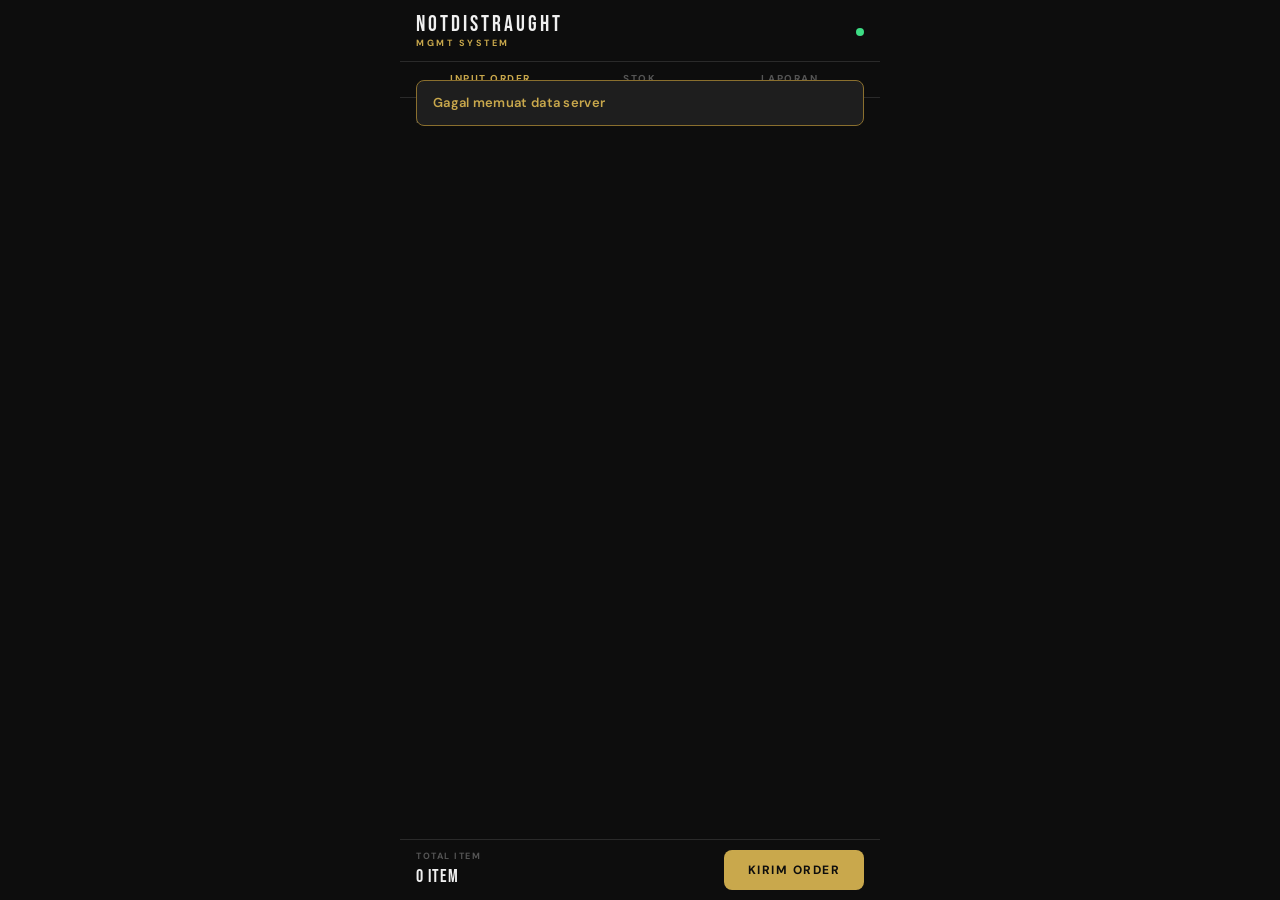
==== index.html @ 6b0cb39f "fix total logic restock dan id html" ====
<!doctype html>
<html lang="id">
  <head>
    <meta charset="UTF-8" />
    <meta name="viewport" content="width=device-width, initial-scale=1.0, maximum-scale=1.0, user-scalable=no" />
    <title>notdistraught</title>
    <script src="https://telegram.org/js/telegram-web-app.js"></script>
    <link href="https://fonts.googleapis.com/css2?family=Bebas+Neue&family=DM+Sans:wght@400;500;700&display=swap" rel="stylesheet" />
    <link rel="stylesheet" href="style.css" />
  </head>
  <body>
    <div class="app" id="app">
      <!-- HEADER -->
      <header class="header">
        <div class="header-inner">
          <div class="brand">
            <span class="brand-name">NOTDISTRAUGHT</span>
            <span class="brand-tag">MGMT SYSTEM</span>
          </div>
          <div class="header-right">
            <div class="live-dot" id="live-dot"></div>
          </div>
        </div>
        <nav class="tabs">
          <button class="tab active" data-tab="order" onclick="switchTab('order')">INPUT ORDER</button>
          <button class="tab" data-tab="stok" onclick="switchTab('stok')">STOK</button>
          <button class="tab" data-tab="laporan" onclick="switchTab('laporan')">LAPORAN</button>
        </nav>
      </header>

      <!-- TOAST -->
      <div class="toast" id="toast"></div>

      <!-- CONTENT -->
      <main class="content">
        <!-- ====== TAB: ORDER ====== -->
        <section id="tab-order" class="tab-content active">
          <div class="section-title">PILIH PRODUK</div>
          <div id="product-list"></div>
        </section>

        <!-- ====== TAB: STOK ====== -->
        <section id="tab-stok" class="tab-content">
          <div class="section-title">STATUS STOK</div>
          <div id="stok-list"></div>

          <!-- RESTOCK MODAL -->
          <div class="modal-overlay" id="restock-modal">
            <div class="modal">
              <div class="modal-title">RESTOCK PRODUK</div>
              <div class="modal-produk" id="restock-produk-name">—</div>
              <div class="modal-varian" id="restock-varian-name">—</div>
              <div class="modal-field">
                <label class="field-label">JUMLAH RESTOCK</label>
                <div class="qty-ctrl-big">
                  <button class="qty-btn-big" onclick="changeRestockQty(-1)">−</button>
                  <span class="qty-big" id="restock-qty">1</span>
                  <button class="qty-btn-big" onclick="changeRestockQty(1)">+</button>
                </div>
              </div>
              <div class="modal-actions">
                <button class="btn-cancel" onclick="closeRestock()">BATAL</button>
                <button class="btn-confirm" onclick="submitRestock()">KONFIRMASI</button>
              </div>
            </div>
          </div>
        </section>

        <!-- ====== TAB: LAPORAN ====== -->
        <section id="tab-laporan" class="tab-content">
          <div class="period-row">
            <button class="period-btn active" onclick="setPeriod('hari', this)">HARI INI</button>
            <button class="period-btn" onclick="setPeriod('minggu', this)">MINGGU</button>
            <button class="period-btn" onclick="setPeriod('bulan', this)">BULAN INI</button>
          </div>
          <div class="stat-grid">
            <div class="stat-box">
              <div class="stat-lbl">PENJUALAN</div>
              <div class="stat-val gold" id="stat-penjualan">Rp0</div>
            </div>
            <div class="stat-box">
              <div class="stat-lbl">KEUNTUNGAN</div>
              <div class="stat-val gold" id="stat-untung">Rp0</div>
            </div>
            <div class="stat-box">
              <div class="stat-lbl">TOTAL ORDER</div>
              <div class="stat-val" id="stat-order">0</div>
            </div>
            <div class="stat-box">
              <div class="stat-lbl">POTONGAN</div>
              <div class="stat-val red" id="stat-potongan">Rp0</div>
            </div>
          </div>
          <div class="section-title" style="margin-top: 20px">RIWAYAT ORDER</div>
          <div id="order-history">
            <div class="empty-state">Belum ada order hari ini</div>
          </div>
        </section>
      </main>

      <!-- BOTTOM BAR (order only) -->
      <div class="bottom-bar" id="bottom-bar">
        <div class="bottom-summary">
          <span class="summary-label">TOTAL ITEM</span>
          <span class="summary-val" id="total-item-count">0 item</span>
        </div>
        <button class="btn-kirim" id="btn-kirim" onclick="kirimLaporan()">KIRIM ORDER</button>
      </div>
    </div>

    <!-- MODAL EDIT STOK -->
    <div class="modal-overlay" id="edit-stok-modal">
      <div class="modal-box">
        <div class="modal-title" id="edit-produk-name"></div>
        <div class="modal-sub" id="edit-varian-name"></div>
        <div class="modal-qty-row">
          <label style="font-size: 13px; color: #888; margin-bottom: 6px; display: block">Jumlah Stok Baru</label>
          <input type="number" id="edit-qty-input" min="0" style="width: 100%; padding: 12px; border-radius: 10px; border: 1.5px solid #ddd; font-size: 18px; font-weight: 700; text-align: center; outline: none" />
        </div>
        <div class="modal-actions">
          <button class="modal-btn cancel" onclick="closeEditStok()">BATAL</button>
          <button class="modal-btn confirm" onclick="submitEditStok()">SIMPAN</button>
        </div>
      </div>
    </div>
    <script src="script.js"></script>
  </body>
</html>
---- style.css ----
/* ===================== RESET & BASE ===================== */
*,
*::before,
*::after {
  margin: 0;
  padding: 0;
  box-sizing: border-box;
  -webkit-tap-highlight-color: transparent;
}

:root {
  --bg: #0d0d0d;
  --bg2: #161616;
  --bg3: #1e1e1e;
  --border: #2a2a2a;
  --border2: #333;
  --gold: #c9a84c;
  --gold-dim: #8a6f2e;
  --white: #f0f0f0;
  --muted: #555;
  --muted2: #888;
  --green: #3ddc84;
  --green-bg: #0d2a1a;
  --amber: #f59e0b;
  --amber-bg: #2a1d00;
  --red: #f05050;
  --red-bg: #2a0d0d;
  --font-display: 'Bebas Neue', sans-serif;
  --font-body: 'DM Sans', sans-serif;
}

html,
body {
  height: 100%;
  overflow: hidden;
}

body {
  background: var(--bg);
  color: var(--white);
  font-family: var(--font-body);
  font-size: 14px;
  line-height: 1.5;
}

/* ===================== APP SHELL ===================== */
.app {
  display: flex;
  flex-direction: column;
  height: 100vh;
  max-width: 480px;
  margin: 0 auto;
  position: relative;
  overflow: hidden;
}

/* ===================== HEADER ===================== */
.header {
  background: var(--bg);
  border-bottom: 1px solid var(--border);
  flex-shrink: 0;
  position: relative;
  z-index: 10;
}

.header-inner {
  display: flex;
  justify-content: space-between;
  align-items: center;
  padding: 14px 16px 10px;
}

.brand {
  display: flex;
  flex-direction: column;
  gap: 1px;
}

.brand-name {
  font-family: var(--font-display);
  font-size: 22px;
  letter-spacing: 3px;
  color: var(--white);
  line-height: 1;
}

.brand-tag {
  font-size: 9px;
  letter-spacing: 2.5px;
  color: var(--gold);
  font-weight: 700;
}

.live-dot {
  width: 8px;
  height: 8px;
  background: var(--green);
  border-radius: 50%;
  animation: pulse 2s infinite;
}

@keyframes pulse {
  0%,
  100% {
    opacity: 1;
    transform: scale(1);
  }
  50% {
    opacity: 0.4;
    transform: scale(0.8);
  }
}

/* TABS */
.tabs {
  display: flex;
  padding: 0 16px;
  gap: 0;
  border-top: 1px solid var(--border);
}

.tab {
  flex: 1;
  background: none;
  border: none;
  border-bottom: 2px solid transparent;
  color: var(--muted);
  font-family: var(--font-body);
  font-size: 10px;
  font-weight: 700;
  letter-spacing: 1.5px;
  padding: 10px 4px;
  cursor: pointer;
  transition:
    color 0.2s,
    border-color 0.2s;
}

.tab.active {
  color: var(--gold);
  border-bottom-color: var(--gold);
}

/* ===================== CONTENT ===================== */
.content {
  flex: 1;
  overflow-y: auto;
  -webkit-overflow-scrolling: touch;
  padding: 16px;
  padding-bottom: 90px;
}

.tab-content {
  display: none;
}
.tab-content.active {
  display: block;
}

.section-title {
  font-size: 9px;
  font-weight: 700;
  letter-spacing: 2px;
  color: var(--muted);
  margin-bottom: 12px;
}

/* ===================== PRODUCT CARD ===================== */
.product-card {
  background: var(--bg2);
  border: 1px solid var(--border);
  border-radius: 12px;
  margin-bottom: 10px;
  padding: 14px;
  display: flex;
  gap: 12px;
  transition: border-color 0.2s;
}

.product-card.has-qty {
  border-color: var(--gold-dim);
}

/* Update CSS untuk Thumbnail Gambar */
.product-thumb {
  width: 80px; /* Sedikit lebih lebar biar gambarnya jelas */
  height: 80px;
  background: var(--bg3);
  border-radius: 8px;
  border: 1px solid var(--border);
  overflow: hidden; /* Biar gambar nggak keluar jalur */
  display: flex;
  flex-direction: column;
  align-items: center;
  justify-content: center;
  flex-shrink: 0;
}

.thumb-icon {
  font-size: 20px;
  line-height: 1;
}

.thumb-label {
  font-size: 8px;
  color: var(--muted);
  letter-spacing: 0.5px;
  text-align: center;
  padding: 0 4px;
}

.product-body {
  flex: 1;
  min-width: 0;
}

.product-name {
  font-size: 14px;
  font-weight: 700;
  color: var(--white);
  margin-bottom: 2px;
  white-space: nowrap;
  overflow: hidden;
  text-overflow: ellipsis;
}

.product-price {
  font-family: var(--font-display);
  font-size: 17px;
  color: var(--gold);
  letter-spacing: 1px;
  margin-bottom: 8px;
}

.chip-group {
  margin-bottom: 6px;
}

.chip-label {
  font-size: 8px;
  color: var(--muted);
  letter-spacing: 1px;
  font-weight: 700;
  margin-bottom: 4px;
}

.chip-row {
  display: flex;
  flex-wrap: wrap;
  gap: 5px;
}

.chip {
  padding: 4px 10px;
  border-radius: 4px;
  font-size: 10px;
  font-weight: 700;
  border: 1px solid var(--border2);
  color: var(--muted2);
  background: var(--bg3);
  cursor: pointer;
  transition: all 0.15s;
  letter-spacing: 0.5px;
}

.chip.active {
  background: var(--gold);
  color: #0d0d0d;
  border-color: var(--gold);
}

.platform-chip {
  padding: 4px 10px;
  border-radius: 4px;
  font-size: 10px;
  font-weight: 700;
  border: 1px solid var(--border2);
  color: var(--muted2);
  background: var(--bg3);
  cursor: pointer;
  transition: all 0.15s;
}

.platform-chip.active {
  background: var(--bg3);
  color: var(--white);
  border-color: var(--white);
}

/* QTY */
.qty-row {
  display: flex;
  align-items: center;
  justify-content: space-between;
  margin-top: 8px;
  padding-top: 8px;
  border-top: 1px solid var(--border);
}

.qty-label {
  font-size: 11px;
  color: var(--muted);
  font-weight: 600;
  letter-spacing: 0.5px;
}

.qty-ctrl {
  display: flex;
  align-items: center;
  gap: 10px;
}

.qty-btn {
  width: 28px;
  height: 28px;
  background: var(--bg3);
  border: 1px solid var(--border2);
  border-radius: 6px;
  color: var(--white);
  font-size: 18px;
  display: flex;
  align-items: center;
  justify-content: center;
  cursor: pointer;
  transition: background 0.15s;
  line-height: 1;
}

.qty-btn:active {
  background: var(--gold);
  color: #0d0d0d;
}

.qty-num {
  font-family: var(--font-display);
  font-size: 20px;
  color: var(--white);
  min-width: 24px;
  text-align: center;
  line-height: 1;
}

.qty-num.active {
  color: var(--gold);
}

/* ===================== BOTTOM BAR ===================== */
.bottom-bar {
  position: absolute;
  bottom: 0;
  left: 0;
  right: 0;
  background: var(--bg);
  border-top: 1px solid var(--border);
  padding: 10px 16px;
  display: flex;
  align-items: center;
  gap: 12px;
  z-index: 20;
  padding-bottom: calc(10px + env(safe-area-inset-bottom));
}

.bottom-summary {
  flex: 1;
}
.summary-label {
  font-size: 9px;
  color: var(--muted);
  letter-spacing: 1.5px;
  font-weight: 700;
  display: block;
}
.summary-val {
  font-family: var(--font-display);
  font-size: 18px;
  color: var(--white);
  letter-spacing: 1px;
}

.btn-kirim {
  background: var(--gold);
  color: #0d0d0d;
  border: none;
  border-radius: 8px;
  padding: 12px 24px;
  font-family: var(--font-body);
  font-size: 12px;
  font-weight: 700;
  letter-spacing: 1.5px;
  cursor: pointer;
  transition:
    opacity 0.2s,
    transform 0.15s;
  white-space: nowrap;
}

.btn-kirim:active {
  transform: scale(0.97);
  opacity: 0.85;
}
.btn-kirim:disabled {
  background: var(--muted);
  cursor: not-allowed;
}

/* ===================== STOK ===================== */
.stok-card {
  background: var(--bg2);
  border: 1px solid var(--border);
  border-radius: 12px;
  margin-bottom: 10px;
  overflow: hidden;
}

.stok-header {
  display: flex;
  justify-content: space-between;
  align-items: center;
  padding: 12px 14px;
  border-bottom: 1px solid var(--border);
}

.stok-name {
  font-size: 13px;
  font-weight: 700;
  color: var(--white);
}
.stok-total {
  font-size: 10px;
  color: var(--muted);
}

.stok-row {
  display: flex;
  justify-content: space-between;
  align-items: center;
  padding: 10px 14px;
  border-bottom: 1px solid var(--border);
}

.stok-row:last-child {
  border-bottom: none;
}

.stok-varian-info {
  display: flex;
  flex-direction: column;
  gap: 2px;
}
.stok-varian {
  font-size: 12px;
  color: var(--muted2);
}
.stok-restock-btn {
  font-size: 9px;
  font-weight: 700;
  letter-spacing: 0.5px;
  color: var(--gold);
  background: none;
  border: 1px solid var(--gold-dim);
  border-radius: 4px;
  padding: 3px 8px;
  cursor: pointer;
}

.badge {
  padding: 4px 10px;
  border-radius: 4px;
  font-size: 11px;
  font-weight: 700;
  letter-spacing: 0.5px;
}

.badge.ok {
  background: var(--green-bg);
  color: var(--green);
}
.badge.low {
  background: var(--amber-bg);
  color: var(--amber);
}
.badge.empty {
  background: var(--red-bg);
  color: var(--red);
}

/* ===================== LAPORAN ===================== */
.period-row {
  display: flex;
  gap: 6px;
  margin-bottom: 16px;
}

.period-btn {
  padding: 6px 12px;
  border-radius: 4px;
  font-size: 9px;
  font-weight: 700;
  letter-spacing: 1.5px;
  border: 1px solid var(--border2);
  background: none;
  color: var(--muted);
  cursor: pointer;
  transition: all 0.15s;
}

.period-btn.active {
  background: var(--gold);
  color: #0d0d0d;
  border-color: var(--gold);
}

.stat-grid {
  display: grid;
  grid-template-columns: 1fr 1fr;
  gap: 8px;
  margin-bottom: 16px;
}

.stat-box {
  background: var(--bg2);
  border: 1px solid var(--border);
  border-radius: 10px;
  padding: 12px;
}

.stat-lbl {
  font-size: 8px;
  color: var(--muted);
  letter-spacing: 1.5px;
  font-weight: 700;
  margin-bottom: 6px;
}
.stat-val {
  font-family: var(--font-display);
  font-size: 20px;
  letter-spacing: 1px;
  color: var(--white);
}
.stat-val.gold {
  color: var(--gold);
}
.stat-val.red {
  color: var(--red);
}

.order-history-item {
  background: var(--bg2);
  border: 1px solid var(--border);
  border-radius: 10px;
  padding: 12px 14px;
  margin-bottom: 8px;
}

.order-history-top {
  display: flex;
  justify-content: space-between;
  align-items: flex-start;
  margin-bottom: 4px;
}

.order-history-name {
  font-size: 13px;
  font-weight: 700;
  color: var(--white);
}
.order-history-untung {
  font-size: 13px;
  font-weight: 700;
  color: var(--green);
  font-family: var(--font-display);
  letter-spacing: 0.5px;
}
.order-history-detail {
  font-size: 11px;
  color: var(--muted);
}

.platform-badge {
  display: inline-block;
  font-size: 9px;
  font-weight: 700;
  padding: 2px 6px;
  border-radius: 3px;
  margin-left: 4px;
  letter-spacing: 0.5px;
}

.platform-badge.tiktok {
  background: #1a1a2e;
  color: #8888ff;
  border: 1px solid #333;
}
.platform-badge.shopee {
  background: #2a1000;
  color: #f97316;
  border: 1px solid #3a1800;
}

/* ===================== MODAL ===================== */
.modal-overlay {
  display: none;
  position: absolute;
  inset: 0;
  background: rgba(0, 0, 0, 0.85);
  z-index: 100;
  align-items: flex-end;
  justify-content: center;
}

.modal-overlay.show {
  display: flex;
}

.modal {
  background: var(--bg2);
  border: 1px solid var(--border2);
  border-radius: 16px 16px 0 0;
  padding: 24px 20px;
  width: 100%;
}

.modal-title {
  font-family: var(--font-display);
  font-size: 20px;
  letter-spacing: 2px;
  color: var(--white);
  margin-bottom: 4px;
}

.modal-produk {
  font-size: 14px;
  font-weight: 700;
  color: var(--gold);
  margin-bottom: 2px;
}
.modal-varian {
  font-size: 12px;
  color: var(--muted);
  margin-bottom: 20px;
}

.field-label {
  font-size: 9px;
  font-weight: 700;
  letter-spacing: 1.5px;
  color: var(--muted);
  display: block;
  margin-bottom: 10px;
}

.qty-ctrl-big {
  display: flex;
  align-items: center;
  gap: 20px;
  margin-bottom: 24px;
}

.qty-btn-big {
  width: 48px;
  height: 48px;
  background: var(--bg3);
  border: 1px solid var(--border2);
  border-radius: 8px;
  color: var(--white);
  font-size: 24px;
  display: flex;
  align-items: center;
  justify-content: center;
  cursor: pointer;
}

.qty-big {
  font-family: var(--font-display);
  font-size: 36px;
  color: var(--gold);
  min-width: 48px;
  text-align: center;
}

.modal-actions {
  display: flex;
  gap: 10px;
}

.btn-cancel {
  flex: 1;
  padding: 14px;
  background: none;
  border: 1px solid var(--border2);
  border-radius: 8px;
  color: var(--muted2);
  font-size: 11px;
  font-weight: 700;
  letter-spacing: 1px;
  cursor: pointer;
}

.btn-confirm {
  flex: 2;
  padding: 14px;
  background: var(--gold);
  border: none;
  border-radius: 8px;
  color: #0d0d0d;
  font-size: 11px;
  font-weight: 700;
  letter-spacing: 1px;
  cursor: pointer;
}

/* ===================== TOAST ===================== */
.toast {
  position: absolute;
  top: 80px;
  left: 16px;
  right: 16px;
  background: var(--bg3);
  border: 1px solid var(--gold-dim);
  border-radius: 8px;
  padding: 12px 16px;
  font-size: 13px;
  font-weight: 600;
  color: var(--gold);
  z-index: 200;
  opacity: 0;
  transform: translateY(-8px);
  transition: all 0.3s;
  pointer-events: none;
  letter-spacing: 0.3px;
}

.toast.show {
  opacity: 1;
  transform: translateY(0);
}

/* ===================== EMPTY STATE ===================== */
.empty-state {
  text-align: center;
  padding: 40px 20px;
  color: var(--muted);
  font-size: 13px;
  letter-spacing: 0.3px;
}

/* ==================== EDIT BUTTON ======================= */
.stok-edit-btn {
  padding: 5px 10px;
  background: #f0f4ff;
  border: 1.5px solid #6c5ce7;
  color: #6c5ce7;
  border-radius: 8px;
  font-size: 11px;
  font-weight: 700;
  cursor: pointer;
}

.stok-hapus-btn {
  padding: 5px 8px;
  background: #fff0f0;
  border: 1.5px solid #ff5252;
  color: #ff5252;
  border-radius: 8px;
  font-size: 11px;
  cursor: pointer;
}
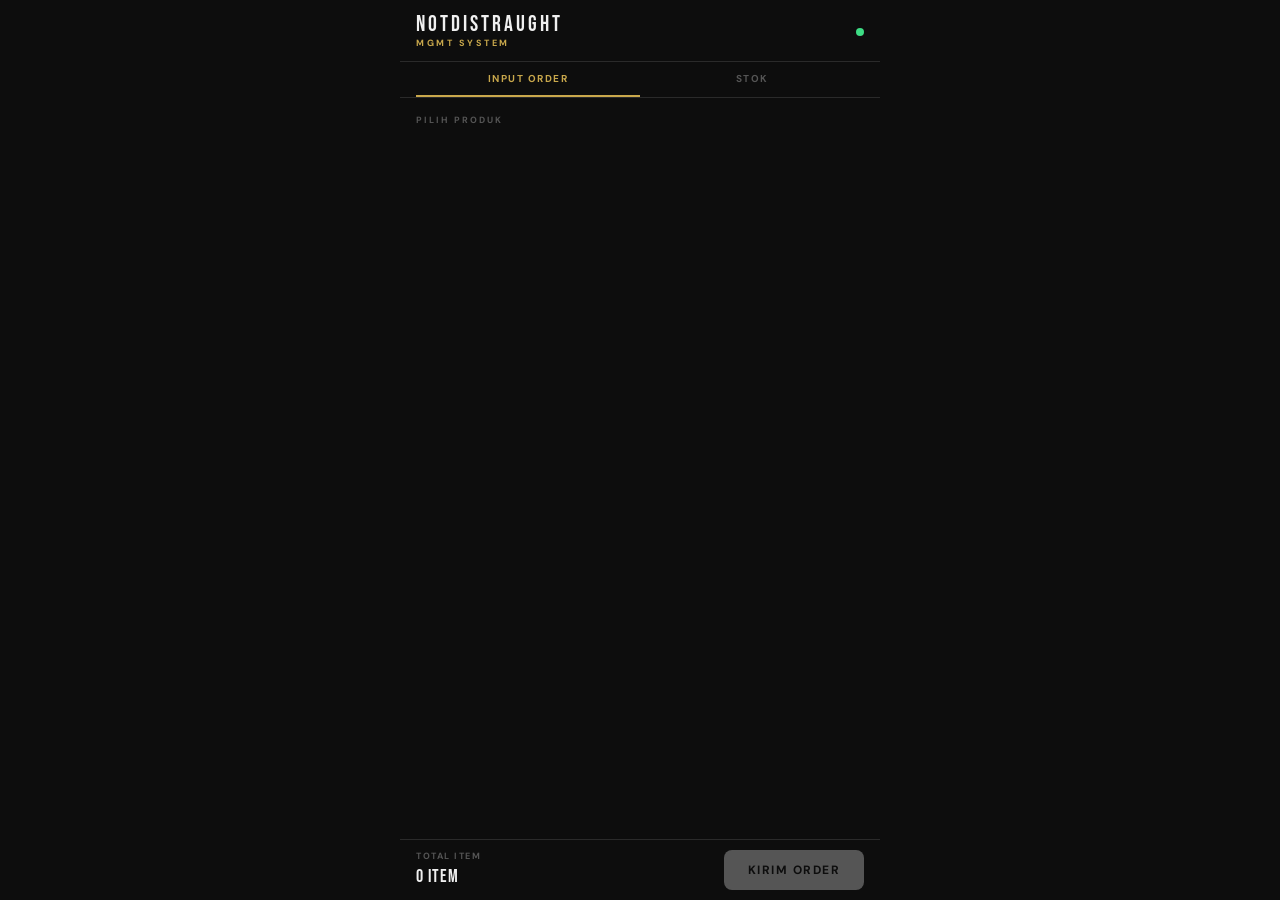
==== commit 7d463159: "update" ====
--- a/index.html
+++ b/index.html
@@ -21,17 +21,17 @@
             <div class="live-dot" id="live-dot"></div>
           </div>
         </div>
+        <!-- NAVIGASI: Tab Laporan sudah dihapus -->
         <nav class="tabs">
           <button class="tab active" data-tab="order" onclick="switchTab('order')">INPUT ORDER</button>
           <button class="tab" data-tab="stok" onclick="switchTab('stok')">STOK</button>
-          <button class="tab" data-tab="laporan" onclick="switchTab('laporan')">LAPORAN</button>
         </nav>
       </header>
 
-      <!-- TOAST -->
+      <!-- TOAST NOTIFICATION -->
       <div class="toast" id="toast"></div>
 
-      <!-- CONTENT -->
+      <!-- MAIN CONTENT -->
       <main class="content">
         <!-- ====== TAB: ORDER ====== -->
         <section id="tab-order" class="tab-content active">
@@ -44,9 +44,9 @@
           <div class="section-title">STATUS STOK</div>
           <div id="stok-list"></div>
 
-          <!-- RESTOCK MODAL -->
+          <!-- RESTOCK MODAL (Input Tambah Stok) -->
           <div class="modal-overlay" id="restock-modal">
-            <div class="modal">
+            <div class="modal-box">
               <div class="modal-title">RESTOCK PRODUK</div>
               <div class="modal-produk" id="restock-produk-name">—</div>
               <div class="modal-varian" id="restock-varian-name">—</div>
@@ -65,40 +65,9 @@
             </div>
           </div>
         </section>
-
-        <!-- ====== TAB: LAPORAN ====== -->
-        <section id="tab-laporan" class="tab-content">
-          <div class="period-row">
-            <button class="period-btn active" onclick="setPeriod('hari', this)">HARI INI</button>
-            <button class="period-btn" onclick="setPeriod('minggu', this)">MINGGU</button>
-            <button class="period-btn" onclick="setPeriod('bulan', this)">BULAN INI</button>
-          </div>
-          <div class="stat-grid">
-            <div class="stat-box">
-              <div class="stat-lbl">PENJUALAN</div>
-              <div class="stat-val gold" id="stat-penjualan">Rp0</div>
-            </div>
-            <div class="stat-box">
-              <div class="stat-lbl">KEUNTUNGAN</div>
-              <div class="stat-val gold" id="stat-untung">Rp0</div>
-            </div>
-            <div class="stat-box">
-              <div class="stat-lbl">TOTAL ORDER</div>
-              <div class="stat-val" id="stat-order">0</div>
-            </div>
-            <div class="stat-box">
-              <div class="stat-lbl">POTONGAN</div>
-              <div class="stat-val red" id="stat-potongan">Rp0</div>
-            </div>
-          </div>
-          <div class="section-title" style="margin-top: 20px">RIWAYAT ORDER</div>
-          <div id="order-history">
-            <div class="empty-state">Belum ada order hari ini</div>
-          </div>
-        </section>
       </main>
 
-      <!-- BOTTOM BAR (order only) -->
+      <!-- BOTTOM BAR (Hanya muncul di Tab Order) -->
       <div class="bottom-bar" id="bottom-bar">
         <div class="bottom-summary">
           <span class="summary-label">TOTAL ITEM</span>
@@ -108,21 +77,24 @@
       </div>
     </div>
 
-    <!-- MODAL EDIT STOK -->
+    <!-- MODAL EDIT STOK (Struktur baru untuk UI yang lebih sleek) -->
     <div class="modal-overlay" id="edit-stok-modal">
       <div class="modal-box">
-        <div class="modal-title" id="edit-produk-name"></div>
-        <div class="modal-sub" id="edit-varian-name"></div>
-        <div class="modal-qty-row">
-          <label style="font-size: 13px; color: #888; margin-bottom: 6px; display: block">Jumlah Stok Baru</label>
-          <input type="number" id="edit-qty-input" min="0" style="width: 100%; padding: 12px; border-radius: 10px; border: 1.5px solid #ddd; font-size: 18px; font-weight: 700; text-align: center; outline: none" />
+        <div class="modal-title" id="edit-produk-name">NAMA PRODUK</div>
+        <div class="modal-sub" id="edit-varian-name">Varian Info</div>
+
+        <div class="modal-field">
+          <label class="field-label">JUMLAH STOK BARU</label>
+          <input type="number" id="edit-qty-input" min="0" placeholder="0" />
         </div>
+
         <div class="modal-actions">
-          <button class="modal-btn cancel" onclick="closeEditStok()">BATAL</button>
-          <button class="modal-btn confirm" onclick="submitEditStok()">SIMPAN</button>
+          <button class="btn-cancel" onclick="closeEditStok()">BATAL</button>
+          <button class="btn-confirm-edit" onclick="submitEditStok()">SIMPAN</button>
         </div>
       </div>
     </div>
-    <script src="script.js"></script>
+
+    <script src="script.js?v=1.2"></script>
   </body>
 </html>
--- a/style.css
+++ b/style.css
@@ -598,115 +598,115 @@
 }
 
 /* ===================== MODAL ===================== */
+/* Update Modal UI biar Sleek */
 .modal-overlay {
   display: none;
-  position: absolute;
-  inset: 0;
-  background: rgba(0, 0, 0, 0.85);
-  z-index: 100;
-  align-items: flex-end;
+  position: fixed;
+  top: 0;
+  left: 0;
+  width: 100%;
+  height: 100%;
+  background: rgba(0, 0, 0, 0.85); /* Lebih gelap biar fokus */
+  backdrop-filter: blur(4px); /* Efek blur estetik */
+  align-items: center;
   justify-content: center;
+  z-index: 1000;
 }
 
 .modal-overlay.show {
   display: flex;
 }
 
-.modal {
-  background: var(--bg2);
-  border: 1px solid var(--border2);
-  border-radius: 16px 16px 0 0;
-  padding: 24px 20px;
+.modal-box {
+  background: #121212;
+  border: 1px solid #333;
+  padding: 24px;
+  border-radius: 20px;
+  width: 90%;
+  max-width: 340px;
+  text-align: center;
+  box-shadow: 0 10px 30px rgba(0, 0, 0, 0.5);
+}
+
+.modal-title {
+  font-family: 'Bebas Neue', cursive;
+  font-size: 24px;
+  color: #fff;
+  letter-spacing: 1px;
+}
+
+.modal-sub {
+  font-size: 14px;
+  color: #888;
+  margin-bottom: 20px;
+}
+
+/* Styling Input Stok Baru */
+.modal-field {
+  margin: 20px 0;
+  text-align: left;
+}
+
+.field-label {
+  font-size: 11px;
+  color: #666;
+  font-weight: 700;
+  margin-bottom: 8px;
+  display: block;
+  letter-spacing: 1px;
+}
+
+#edit-qty-input {
   width: 100%;
-}
-
-.modal-title {
-  font-family: var(--font-display);
+  padding: 14px;
+  background: #1a1a1a;
+  border: 1px solid #333;
+  border-radius: 12px;
+  color: #fff;
   font-size: 20px;
-  letter-spacing: 2px;
-  color: var(--white);
-  margin-bottom: 4px;
-}
-
-.modal-produk {
-  font-size: 14px;
-  font-weight: 700;
-  color: var(--gold);
-  margin-bottom: 2px;
-}
-.modal-varian {
-  font-size: 12px;
-  color: var(--muted);
-  margin-bottom: 20px;
-}
-
-.field-label {
-  font-size: 9px;
-  font-weight: 700;
-  letter-spacing: 1.5px;
-  color: var(--muted);
-  display: block;
-  margin-bottom: 10px;
-}
-
-.qty-ctrl-big {
-  display: flex;
-  align-items: center;
-  gap: 20px;
-  margin-bottom: 24px;
-}
-
-.qty-btn-big {
-  width: 48px;
-  height: 48px;
-  background: var(--bg3);
-  border: 1px solid var(--border2);
-  border-radius: 8px;
-  color: var(--white);
-  font-size: 24px;
-  display: flex;
-  align-items: center;
-  justify-content: center;
-  cursor: pointer;
-}
-
-.qty-big {
-  font-family: var(--font-display);
-  font-size: 36px;
-  color: var(--gold);
-  min-width: 48px;
+  font-weight: 700;
   text-align: center;
-}
-
+  outline: none;
+  transition: border 0.3s;
+}
+
+#edit-qty-input:focus {
+  border-color: #d4af37; /* Warna aksen gold */
+}
+
+/* Tombol Modal */
 .modal-actions {
   display: flex;
-  gap: 10px;
-}
-
-.btn-cancel {
+  gap: 12px;
+  margin-top: 10px;
+}
+
+.btn-cancel,
+.btn-confirm,
+.btn-confirm-edit {
   flex: 1;
   padding: 14px;
-  background: none;
-  border: 1px solid var(--border2);
-  border-radius: 8px;
-  color: var(--muted2);
-  font-size: 11px;
-  font-weight: 700;
-  letter-spacing: 1px;
-  cursor: pointer;
+  border-radius: 12px;
+  font-size: 13px;
+  font-weight: 700;
+  cursor: pointer;
+  transition: 0.2s;
+  border: none;
+}
+
+.btn-cancel {
+  background: #222;
+  color: #888;
+}
+
+.btn-confirm-edit {
+  background: #fff; /* Putih bersih biar kontras */
+  color: #000;
 }
 
 .btn-confirm {
-  flex: 2;
-  padding: 14px;
-  background: var(--gold);
-  border: none;
-  border-radius: 8px;
-  color: #0d0d0d;
-  font-size: 11px;
-  font-weight: 700;
-  letter-spacing: 1px;
-  cursor: pointer;
+  background: #d4af37;
+  color: #000;
 }
 
 /* ===================== TOAST ===================== */
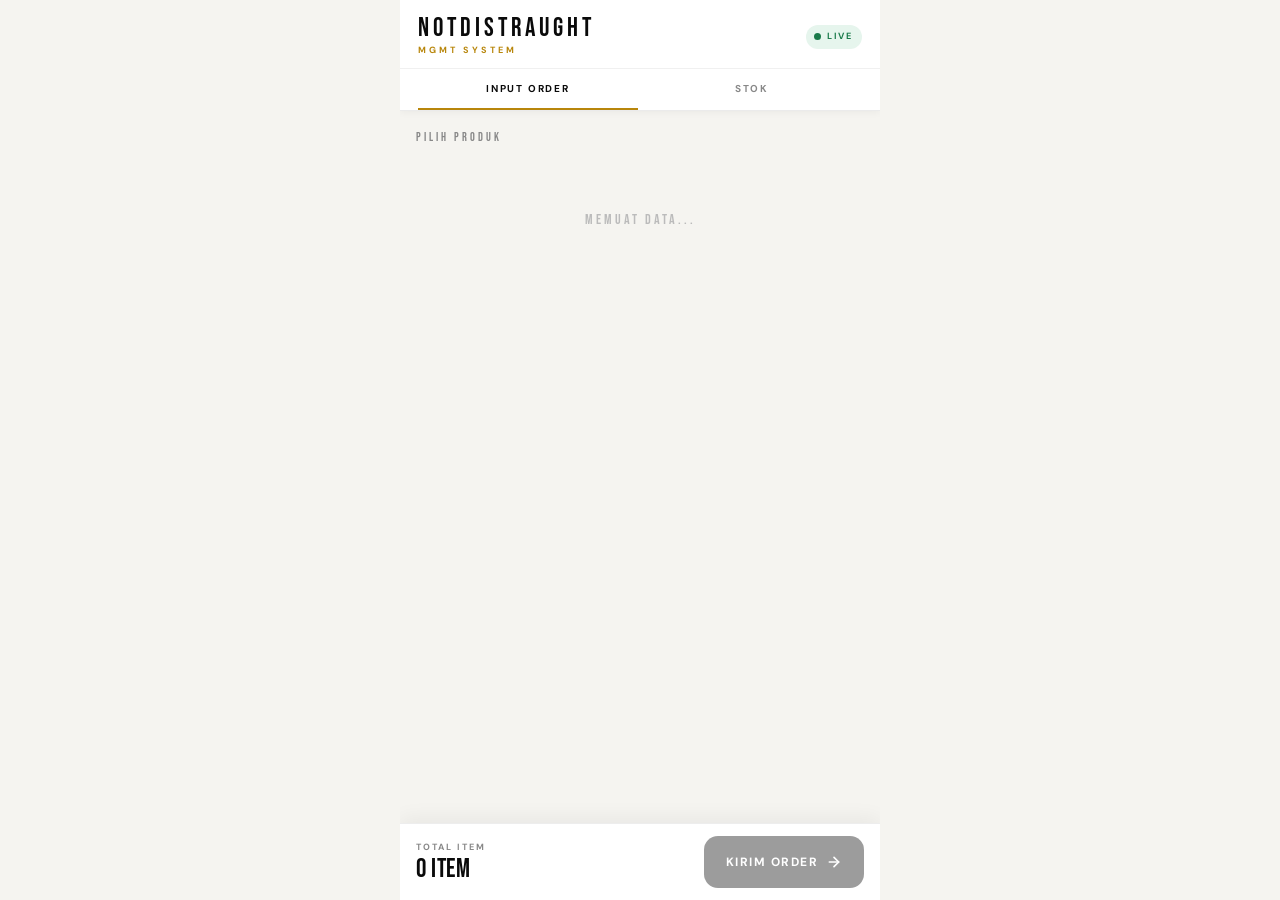
==== commit bfca17b0: "update ui baru" ====
--- a/index.html
+++ b/index.html
@@ -5,12 +5,12 @@
     <meta name="viewport" content="width=device-width, initial-scale=1.0, maximum-scale=1.0, user-scalable=no" />
     <title>notdistraught</title>
     <script src="https://telegram.org/js/telegram-web-app.js"></script>
-    <link href="https://fonts.googleapis.com/css2?family=Bebas+Neue&family=DM+Sans:wght@400;500;700&display=swap" rel="stylesheet" />
+    <link href="https://fonts.googleapis.com/css2?family=Bebas+Neue&family=DM+Sans:ital,wght@0,300;0,400;0,500;0,700;1,400&display=swap" rel="stylesheet" />
     <link rel="stylesheet" href="style.css" />
   </head>
   <body>
     <div class="app" id="app">
-      <!-- HEADER -->
+      <!-- ══════════ HEADER ══════════ -->
       <header class="header">
         <div class="header-inner">
           <div class="brand">
@@ -18,38 +18,41 @@
             <span class="brand-tag">MGMT SYSTEM</span>
           </div>
           <div class="header-right">
-            <div class="live-dot" id="live-dot"></div>
+            <div class="live-pill">
+              <div class="live-dot" id="live-dot"></div>
+              <span class="live-label">LIVE</span>
+            </div>
           </div>
         </div>
-        <!-- NAVIGASI: Tab Laporan sudah dihapus -->
         <nav class="tabs">
           <button class="tab active" data-tab="order" onclick="switchTab('order')">INPUT ORDER</button>
           <button class="tab" data-tab="stok" onclick="switchTab('stok')">STOK</button>
         </nav>
       </header>
 
-      <!-- TOAST NOTIFICATION -->
+      <!-- ══════════ TOAST ══════════ -->
       <div class="toast" id="toast"></div>
 
-      <!-- MAIN CONTENT -->
+      <!-- ══════════ MAIN ══════════ -->
       <main class="content">
-        <!-- ====== TAB: ORDER ====== -->
+        <!-- TAB: ORDER -->
         <section id="tab-order" class="tab-content active">
           <div class="section-title">PILIH PRODUK</div>
           <div id="product-list"></div>
         </section>
 
-        <!-- ====== TAB: STOK ====== -->
+        <!-- TAB: STOK -->
         <section id="tab-stok" class="tab-content">
           <div class="section-title">STATUS STOK</div>
           <div id="stok-list"></div>
 
-          <!-- RESTOCK MODAL (Input Tambah Stok) -->
+          <!-- RESTOCK MODAL -->
           <div class="modal-overlay" id="restock-modal">
             <div class="modal-box">
-              <div class="modal-title">RESTOCK PRODUK</div>
-              <div class="modal-produk" id="restock-produk-name">—</div>
-              <div class="modal-varian" id="restock-varian-name">—</div>
+              <div class="modal-eyebrow">RESTOCK</div>
+              <div class="modal-title" id="restock-produk-name">—</div>
+              <div class="modal-sub" id="restock-varian-name">—</div>
+              <div class="modal-divider"></div>
               <div class="modal-field">
                 <label class="field-label">JUMLAH RESTOCK</label>
                 <div class="qty-ctrl-big">
@@ -67,27 +70,33 @@
         </section>
       </main>
 
-      <!-- BOTTOM BAR (Hanya muncul di Tab Order) -->
+      <!-- ══════════ BOTTOM BAR ══════════ -->
       <div class="bottom-bar" id="bottom-bar">
         <div class="bottom-summary">
           <span class="summary-label">TOTAL ITEM</span>
           <span class="summary-val" id="total-item-count">0 item</span>
         </div>
-        <button class="btn-kirim" id="btn-kirim" onclick="kirimLaporan()">KIRIM ORDER</button>
+        <button class="btn-kirim" id="btn-kirim" onclick="kirimLaporan()">
+          <span>KIRIM ORDER</span>
+          <svg width="16" height="16" viewBox="0 0 24 24" fill="none" stroke="currentColor" stroke-width="2.5" stroke-linecap="round" stroke-linejoin="round">
+            <line x1="5" y1="12" x2="19" y2="12" />
+            <polyline points="12 5 19 12 12 19" />
+          </svg>
+        </button>
       </div>
     </div>
 
-    <!-- MODAL EDIT STOK (Struktur baru untuk UI yang lebih sleek) -->
+    <!-- ══════════ EDIT STOK MODAL ══════════ -->
     <div class="modal-overlay" id="edit-stok-modal">
       <div class="modal-box">
+        <div class="modal-eyebrow">EDIT STOK</div>
         <div class="modal-title" id="edit-produk-name">NAMA PRODUK</div>
         <div class="modal-sub" id="edit-varian-name">Varian Info</div>
-
+        <div class="modal-divider"></div>
         <div class="modal-field">
           <label class="field-label">JUMLAH STOK BARU</label>
           <input type="number" id="edit-qty-input" min="0" placeholder="0" />
         </div>
-
         <div class="modal-actions">
           <button class="btn-cancel" onclick="closeEditStok()">BATAL</button>
           <button class="btn-confirm-edit" onclick="submitEditStok()">SIMPAN</button>
@@ -95,6 +104,6 @@
       </div>
     </div>
 
-    <script src="script.js?v=1.2"></script>
+    <script src="script.js?v=2.0"></script>
   </body>
 </html>
--- a/style.css
+++ b/style.css
@@ -1,4 +1,9 @@
-/* ===================== RESET & BASE ===================== */
+/* ══════════════════════════════════════════
+   NOTDISTRAUGHT MGMT SYSTEM — v2.0
+   Theme: Modern Minimalist Street-Grid (Light)
+   ══════════════════════════════════════════ */
+
+/* ── RESET ── */
 *,
 *::before,
 *::after {
@@ -7,43 +12,68 @@
   box-sizing: border-box;
   -webkit-tap-highlight-color: transparent;
 }
-
+button,
+input,
+select,
+textarea,
+label {
+  font-family: inherit;
+}
+
+/* ── TOKENS ── */
 :root {
-  --bg: #0d0d0d;
-  --bg2: #161616;
-  --bg3: #1e1e1e;
-  --border: #2a2a2a;
-  --border2: #333;
-  --gold: #c9a84c;
-  --gold-dim: #8a6f2e;
-  --white: #f0f0f0;
-  --muted: #555;
-  --muted2: #888;
-  --green: #3ddc84;
-  --green-bg: #0d2a1a;
-  --amber: #f59e0b;
-  --amber-bg: #2a1d00;
-  --red: #f05050;
-  --red-bg: #2a0d0d;
+  /* Palette */
+  --bg: #f5f4f0;
+  --bg2: #ffffff;
+  --bg3: #f0efe9;
+  --surface: #ffffff;
+
+  --ink: #0a0a0a;
+  --ink-2: #3a3a3a;
+  --ink-3: #888888;
+  --ink-4: #bbbbbb;
+
+  --gold: #b8860b;
+  --gold-light: #f5e6b8;
+  --gold-vivid: #d4a017;
+
+  --green: #1a7a4a;
+  --green-bg: #e6f5ed;
+  --amber: #b05a00;
+  --amber-bg: #fef3e2;
+  --red: #c0392b;
+  --red-bg: #fdecea;
+
+  /* Spacing */
+  --r-sm: 8px;
+  --r-md: 14px;
+  --r-lg: 20px;
+
+  /* Shadows */
+  --shadow-card: 0 2px 12px rgba(0, 0, 0, 0.07), 0 0 0 1px rgba(0, 0, 0, 0.05);
+  --shadow-modal: 0 24px 64px rgba(0, 0, 0, 0.18);
+
+  /* Typography */
   --font-display: 'Bebas Neue', sans-serif;
   --font-body: 'DM Sans', sans-serif;
 }
 
+/* ── BASE ── */
 html,
 body {
   height: 100%;
   overflow: hidden;
-}
-
-body {
   background: var(--bg);
-  color: var(--white);
+  color: var(--ink);
   font-family: var(--font-body);
   font-size: 14px;
   line-height: 1.5;
-}
-
-/* ===================== APP SHELL ===================== */
+  -webkit-font-smoothing: antialiased;
+}
+
+/* ══════════════════════════════════════════
+   APP SHELL
+   ══════════════════════════════════════════ */
 .app {
   display: flex;
   flex-direction: column;
@@ -52,51 +82,72 @@
   margin: 0 auto;
   position: relative;
   overflow: hidden;
-}
-
-/* ===================== HEADER ===================== */
+  background: var(--bg);
+}
+
+/* ══════════════════════════════════════════
+   HEADER
+   ══════════════════════════════════════════ */
 .header {
-  background: var(--bg);
-  border-bottom: 1px solid var(--border);
+  background: var(--bg2);
+  border-bottom: 1.5px solid rgba(0, 0, 0, 0.08);
   flex-shrink: 0;
-  position: relative;
   z-index: 10;
+  box-shadow: 0 1px 8px rgba(0, 0, 0, 0.05);
 }
 
 .header-inner {
   display: flex;
   justify-content: space-between;
   align-items: center;
-  padding: 14px 16px 10px;
+  padding: 16px 18px 10px;
 }
 
 .brand {
   display: flex;
   flex-direction: column;
-  gap: 1px;
+  gap: 2px;
 }
 
 .brand-name {
   font-family: var(--font-display);
-  font-size: 22px;
-  letter-spacing: 3px;
-  color: var(--white);
+  font-size: 26px;
+  letter-spacing: 4px;
   line-height: 1;
+  color: var(--ink);
 }
 
 .brand-tag {
   font-size: 9px;
-  letter-spacing: 2.5px;
+  letter-spacing: 3px;
   color: var(--gold);
   font-weight: 700;
-}
-
+  font-family: var(--font-body);
+  text-transform: uppercase;
+}
+
+/* Live pill */
+.live-pill {
+  display: flex;
+  align-items: center;
+  gap: 6px;
+  background: var(--green-bg);
+  border-radius: 999px;
+  padding: 5px 10px 5px 8px;
+}
 .live-dot {
-  width: 8px;
-  height: 8px;
+  width: 7px;
+  height: 7px;
   background: var(--green);
   border-radius: 50%;
   animation: pulse 2s infinite;
+}
+.live-label {
+  font-family: var(--font-body);
+  font-size: 9px;
+  font-weight: 700;
+  letter-spacing: 1.5px;
+  color: var(--green);
 }
 
 @keyframes pulse {
@@ -107,49 +158,49 @@
   }
   50% {
     opacity: 0.4;
-    transform: scale(0.8);
+    transform: scale(0.75);
   }
 }
 
-/* TABS */
+/* Tabs */
 .tabs {
   display: flex;
-  padding: 0 16px;
-  gap: 0;
-  border-top: 1px solid var(--border);
-}
-
+  padding: 0 18px;
+  gap: 4px;
+  border-top: 1.5px solid rgba(0, 0, 0, 0.06);
+}
 .tab {
   flex: 1;
   background: none;
   border: none;
-  border-bottom: 2px solid transparent;
-  color: var(--muted);
+  border-bottom: 2.5px solid transparent;
+  color: var(--ink-3);
   font-family: var(--font-body);
   font-size: 10px;
   font-weight: 700;
-  letter-spacing: 1.5px;
-  padding: 10px 4px;
+  letter-spacing: 1.8px;
+  padding: 13px 4px;
   cursor: pointer;
   transition:
     color 0.2s,
     border-color 0.2s;
-}
-
+  text-transform: uppercase;
+}
 .tab.active {
-  color: var(--gold);
+  color: var(--ink);
   border-bottom-color: var(--gold);
 }
 
-/* ===================== CONTENT ===================== */
+/* ══════════════════════════════════════════
+   CONTENT AREA
+   ══════════════════════════════════════════ */
 .content {
   flex: 1;
   overflow-y: auto;
-  -webkit-overflow-scrolling: touch;
-  padding: 16px;
-  padding-bottom: 90px;
-}
-
+  padding: 18px 16px;
+  padding-bottom: 120px;
+  background: var(--bg);
+}
 .tab-content {
   display: none;
 }
@@ -158,67 +209,82 @@
 }
 
 .section-title {
-  font-size: 9px;
-  font-weight: 700;
-  letter-spacing: 2px;
-  color: var(--muted);
-  margin-bottom: 12px;
-}
-
-/* ===================== PRODUCT CARD ===================== */
+  font-family: var(--font-display);
+  font-size: 12px;
+  letter-spacing: 3px;
+  color: var(--ink-3);
+  margin-bottom: 14px;
+  text-transform: uppercase;
+}
+
+/* ══════════════════════════════════════════
+   PRODUCT CARD (ORDER TAB)
+   ══════════════════════════════════════════ */
 .product-card {
-  background: var(--bg2);
-  border: 1px solid var(--border);
-  border-radius: 12px;
-  margin-bottom: 10px;
-  padding: 14px;
-  display: flex;
-  gap: 12px;
-  transition: border-color 0.2s;
-}
-
+  background: var(--surface);
+  border-radius: var(--r-lg);
+  margin-bottom: 14px;
+  padding: 16px;
+  display: flex;
+  gap: 14px;
+  box-shadow: var(--shadow-card);
+  transition: box-shadow 0.2s;
+  position: relative;
+  overflow: hidden;
+}
+.product-card::before {
+  content: '';
+  position: absolute;
+  top: 0;
+  left: 0;
+  width: 3px;
+  height: 100%;
+  background: transparent;
+  border-radius: 3px 0 0 3px;
+  transition: background 0.2s;
+}
+.product-card.has-qty::before {
+  background: var(--gold-vivid);
+}
 .product-card.has-qty {
-  border-color: var(--gold-dim);
-}
-
-/* Update CSS untuk Thumbnail Gambar */
+  box-shadow:
+    0 4px 20px rgba(180, 134, 11, 0.12),
+    0 0 0 1px rgba(180, 134, 11, 0.15);
+}
+
+/* Thumbnail */
 .product-thumb {
-  width: 80px; /* Sedikit lebih lebar biar gambarnya jelas */
-  height: 80px;
+  width: 84px;
+  height: 84px;
   background: var(--bg3);
-  border-radius: 8px;
-  border: 1px solid var(--border);
-  overflow: hidden; /* Biar gambar nggak keluar jalur */
-  display: flex;
-  flex-direction: column;
+  border-radius: var(--r-md);
+  display: flex;
   align-items: center;
   justify-content: center;
   flex-shrink: 0;
-}
-
+  overflow: hidden;
+  border: 1.5px solid rgba(0, 0, 0, 0.06);
+}
 .thumb-icon {
-  font-size: 20px;
-  line-height: 1;
-}
-
-.thumb-label {
-  font-size: 8px;
-  color: var(--muted);
-  letter-spacing: 0.5px;
-  text-align: center;
-  padding: 0 4px;
-}
-
+  font-size: 28px;
+  opacity: 0.4;
+}
+
+/* Product body */
 .product-body {
   flex: 1;
   min-width: 0;
+  display: flex;
+  flex-direction: column;
+  gap: 6px;
 }
 
 .product-name {
+  font-family: var(--font-body);
   font-size: 14px;
   font-weight: 700;
-  color: var(--white);
-  margin-bottom: 2px;
+  color: var(--ink);
+  line-height: 1.2;
   white-space: nowrap;
   overflow: hidden;
   text-overflow: ellipsis;
@@ -226,251 +292,241 @@
 
 .product-price {
   font-family: var(--font-display);
-  font-size: 17px;
+  font-size: 20px;
   color: var(--gold);
   letter-spacing: 1px;
-  margin-bottom: 8px;
-}
-
+  line-height: 1;
+}
+
+/* Chip groups */
 .chip-group {
-  margin-bottom: 6px;
+  display: flex;
+  flex-direction: column;
+  gap: 5px;
 }
 
 .chip-label {
-  font-size: 8px;
-  color: var(--muted);
-  letter-spacing: 1px;
-  font-weight: 700;
-  margin-bottom: 4px;
+  font-family: var(--font-body);
+  font-size: 9px;
+  font-weight: 700;
+  color: var(--ink-3);
+  letter-spacing: 1.5px;
+  text-transform: uppercase;
 }
 
 .chip-row {
   display: flex;
   flex-wrap: wrap;
-  gap: 5px;
-}
-
-.chip {
-  padding: 4px 10px;
-  border-radius: 4px;
-  font-size: 10px;
-  font-weight: 700;
-  border: 1px solid var(--border2);
-  color: var(--muted2);
+  gap: 6px;
+}
+
+.chip,
+.platform-chip {
+  padding: 6px 11px;
+  border-radius: var(--r-sm);
+  font-family: var(--font-body);
+  font-size: 11px;
+  font-weight: 600;
+  border: 1.5px solid rgba(0, 0, 0, 0.12);
+  color: var(--ink-2);
   background: var(--bg3);
   cursor: pointer;
   transition: all 0.15s;
-  letter-spacing: 0.5px;
-}
-
+  min-height: 30px;
+  display: flex;
+  align-items: center;
+}
+.chip:active,
+.platform-chip:active {
+  transform: scale(0.94);
+}
 .chip.active {
-  background: var(--gold);
-  color: #0d0d0d;
+  background: var(--ink);
+  color: #fff;
+  border-color: var(--ink);
+}
+.platform-chip.active {
+  background: var(--gold-light);
+  color: var(--gold);
   border-color: var(--gold);
 }
 
-.platform-chip {
-  padding: 4px 10px;
-  border-radius: 4px;
-  font-size: 10px;
-  font-weight: 700;
-  border: 1px solid var(--border2);
-  color: var(--muted2);
+/* Qty row */
+.qty-row {
+  display: flex;
+  align-items: center;
+  justify-content: space-between;
+  margin-top: 4px;
+  padding-top: 8px;
+  border-top: 1px solid rgba(0, 0, 0, 0.06);
+}
+
+.product-stok {
+  font-family: var(--font-body);
+  font-size: 11px;
+  font-weight: 600;
+  color: var(--ink-3);
+  letter-spacing: 0.3px;
+}
+
+/* Quantity controls */
+.qty-ctrl {
+  display: flex;
+  align-items: center;
+  gap: 4px;
   background: var(--bg3);
-  cursor: pointer;
-  transition: all 0.15s;
-}
-
-.platform-chip.active {
-  background: var(--bg3);
-  color: var(--white);
-  border-color: var(--white);
-}
-
-/* QTY */
-.qty-row {
-  display: flex;
-  align-items: center;
-  justify-content: space-between;
-  margin-top: 8px;
-  padding-top: 8px;
-  border-top: 1px solid var(--border);
-}
-
-.qty-label {
-  font-size: 11px;
-  color: var(--muted);
-  font-weight: 600;
-  letter-spacing: 0.5px;
-}
-
-.qty-ctrl {
-  display: flex;
-  align-items: center;
-  gap: 10px;
+  border-radius: 10px;
+  padding: 3px;
 }
 
 .qty-btn {
-  width: 28px;
-  height: 28px;
-  background: var(--bg3);
-  border: 1px solid var(--border2);
-  border-radius: 6px;
-  color: var(--white);
-  font-size: 18px;
+  width: 36px;
+  height: 36px;
+  background: var(--bg2);
+  border: 1.5px solid rgba(0, 0, 0, 0.1);
+  border-radius: 8px;
+  color: var(--ink);
   display: flex;
   align-items: center;
   justify-content: center;
   cursor: pointer;
-  transition: background 0.15s;
+  font-size: 18px;
+  font-weight: 300;
+  transition: all 0.15s;
+  flex-shrink: 0;
+}
+.qty-btn:active {
+  background: var(--ink);
+  color: #fff;
+  border-color: var(--ink);
+  transform: scale(0.92);
+}
+
+.qty-num {
+  font-family: var(--font-display);
+  font-size: 22px;
+  min-width: 28px;
+  text-align: center;
+  color: var(--ink-3);
+  transition: color 0.15s;
   line-height: 1;
 }
-
-.qty-btn:active {
-  background: var(--gold);
-  color: #0d0d0d;
-}
-
-.qty-num {
-  font-family: var(--font-display);
-  font-size: 20px;
-  color: var(--white);
-  min-width: 24px;
-  text-align: center;
-  line-height: 1;
-}
-
 .qty-num.active {
-  color: var(--gold);
-}
-
-/* ===================== BOTTOM BAR ===================== */
-.bottom-bar {
-  position: absolute;
-  bottom: 0;
-  left: 0;
-  right: 0;
-  background: var(--bg);
-  border-top: 1px solid var(--border);
-  padding: 10px 16px;
-  display: flex;
-  align-items: center;
-  gap: 12px;
-  z-index: 20;
-  padding-bottom: calc(10px + env(safe-area-inset-bottom));
-}
-
-.bottom-summary {
-  flex: 1;
-}
-.summary-label {
-  font-size: 9px;
-  color: var(--muted);
+  color: var(--gold-vivid);
+}
+
+/* ══════════════════════════════════════════
+   STOK LIST
+   ══════════════════════════════════════════ */
+.stok-card {
+  background: var(--surface);
+  border-radius: var(--r-lg);
+  margin-bottom: 12px;
+  overflow: hidden;
+  box-shadow: var(--shadow-card);
+}
+
+.stok-header {
+  display: flex;
+  justify-content: space-between;
+  align-items: center;
+  padding: 14px 16px;
+  background: var(--ink);
+  color: #fff;
+}
+
+.stok-name {
+  font-family: var(--font-display);
+  font-size: 16px;
   letter-spacing: 1.5px;
-  font-weight: 700;
-  display: block;
-}
-.summary-val {
-  font-family: var(--font-display);
-  font-size: 18px;
-  color: var(--white);
-  letter-spacing: 1px;
-}
-
-.btn-kirim {
-  background: var(--gold);
-  color: #0d0d0d;
-  border: none;
-  border-radius: 8px;
-  padding: 12px 24px;
-  font-family: var(--font-body);
-  font-size: 12px;
-  font-weight: 700;
-  letter-spacing: 1.5px;
-  cursor: pointer;
-  transition:
-    opacity 0.2s,
-    transform 0.15s;
-  white-space: nowrap;
-}
-
-.btn-kirim:active {
-  transform: scale(0.97);
-  opacity: 0.85;
-}
-.btn-kirim:disabled {
-  background: var(--muted);
-  cursor: not-allowed;
-}
-
-/* ===================== STOK ===================== */
-.stok-card {
-  background: var(--bg2);
-  border: 1px solid var(--border);
-  border-radius: 12px;
-  margin-bottom: 10px;
-  overflow: hidden;
-}
-
-.stok-header {
+  color: #fff;
+}
+
+.stok-row {
   display: flex;
   justify-content: space-between;
   align-items: center;
-  padding: 12px 14px;
-  border-bottom: 1px solid var(--border);
-}
-
-.stok-name {
-  font-size: 13px;
-  font-weight: 700;
-  color: var(--white);
-}
-.stok-total {
-  font-size: 10px;
-  color: var(--muted);
-}
-
-.stok-row {
-  display: flex;
-  justify-content: space-between;
-  align-items: center;
-  padding: 10px 14px;
-  border-bottom: 1px solid var(--border);
-}
-
+  padding: 12px 16px;
+  border-bottom: 1px solid rgba(0, 0, 0, 0.05);
+  gap: 10px;
+}
 .stok-row:last-child {
   border-bottom: none;
 }
 
 .stok-varian-info {
-  display: flex;
-  flex-direction: column;
-  gap: 2px;
+  flex: 1;
+  min-width: 0;
 }
 .stok-varian {
+  font-family: var(--font-body);
   font-size: 12px;
-  color: var(--muted2);
-}
+  font-weight: 600;
+  color: var(--ink-2);
+  letter-spacing: 0.3px;
+  white-space: nowrap;
+  overflow: hidden;
+  text-overflow: ellipsis;
+}
+
+.stok-actions-cell {
+  display: flex;
+  gap: 6px;
+  align-items: center;
+  flex-shrink: 0;
+}
+
+.stok-edit-btn {
+  background: var(--bg3);
+  border: 1.5px solid rgba(0, 0, 0, 0.1);
+  color: var(--ink-2);
+  padding: 7px 11px;
+  border-radius: var(--r-sm);
+  font-family: var(--font-body);
+  font-size: 10px;
+  font-weight: 700;
+  cursor: pointer;
+  letter-spacing: 0.5px;
+  min-height: 34px;
+  display: flex;
+  align-items: center;
+  transition: all 0.15s;
+}
+.stok-edit-btn:active {
+  background: var(--ink);
+  color: #fff;
+}
+
 .stok-restock-btn {
-  font-size: 9px;
-  font-weight: 700;
+  background: var(--ink);
+  color: #fff;
+  border: none;
+  padding: 7px 12px;
+  border-radius: var(--r-sm);
+  font-family: var(--font-body);
+  font-size: 10px;
+  font-weight: 700;
+  cursor: pointer;
   letter-spacing: 0.5px;
-  color: var(--gold);
-  background: none;
-  border: 1px solid var(--gold-dim);
-  border-radius: 4px;
-  padding: 3px 8px;
-  cursor: pointer;
-}
-
+  min-height: 34px;
+  display: flex;
+  align-items: center;
+  transition: all 0.15s;
+}
+.stok-restock-btn:active {
+  background: var(--gold-vivid);
+  transform: scale(0.95);
+}
+
+/* Badges */
 .badge {
-  padding: 4px 10px;
-  border-radius: 4px;
+  padding: 4px 9px;
+  border-radius: 6px;
+  font-family: var(--font-body);
   font-size: 11px;
   font-weight: 700;
-  letter-spacing: 0.5px;
-}
-
+  white-space: nowrap;
+}
 .badge.ok {
   background: var(--green-bg);
   color: var(--green);
@@ -484,284 +540,309 @@
   color: var(--red);
 }
 
-/* ===================== LAPORAN ===================== */
-.period-row {
-  display: flex;
-  gap: 6px;
-  margin-bottom: 16px;
-}
-
-.period-btn {
-  padding: 6px 12px;
-  border-radius: 4px;
-  font-size: 9px;
-  font-weight: 700;
-  letter-spacing: 1.5px;
-  border: 1px solid var(--border2);
-  background: none;
-  color: var(--muted);
-  cursor: pointer;
-  transition: all 0.15s;
-}
-
-.period-btn.active {
-  background: var(--gold);
-  color: #0d0d0d;
-  border-color: var(--gold);
-}
-
-.stat-grid {
-  display: grid;
-  grid-template-columns: 1fr 1fr;
-  gap: 8px;
-  margin-bottom: 16px;
-}
-
-.stat-box {
-  background: var(--bg2);
-  border: 1px solid var(--border);
-  border-radius: 10px;
-  padding: 12px;
-}
-
-.stat-lbl {
-  font-size: 8px;
-  color: var(--muted);
-  letter-spacing: 1.5px;
-  font-weight: 700;
-  margin-bottom: 6px;
-}
-.stat-val {
-  font-family: var(--font-display);
-  font-size: 20px;
-  letter-spacing: 1px;
-  color: var(--white);
-}
-.stat-val.gold {
-  color: var(--gold);
-}
-.stat-val.red {
-  color: var(--red);
-}
-
-.order-history-item {
-  background: var(--bg2);
-  border: 1px solid var(--border);
-  border-radius: 10px;
-  padding: 12px 14px;
-  margin-bottom: 8px;
-}
-
-.order-history-top {
-  display: flex;
-  justify-content: space-between;
-  align-items: flex-start;
-  margin-bottom: 4px;
-}
-
-.order-history-name {
-  font-size: 13px;
-  font-weight: 700;
-  color: var(--white);
-}
-.order-history-untung {
-  font-size: 13px;
-  font-weight: 700;
-  color: var(--green);
-  font-family: var(--font-display);
-  letter-spacing: 0.5px;
-}
-.order-history-detail {
-  font-size: 11px;
-  color: var(--muted);
-}
-
-.platform-badge {
-  display: inline-block;
-  font-size: 9px;
-  font-weight: 700;
-  padding: 2px 6px;
-  border-radius: 3px;
-  margin-left: 4px;
-  letter-spacing: 0.5px;
-}
-
-.platform-badge.tiktok {
-  background: #1a1a2e;
-  color: #8888ff;
-  border: 1px solid #333;
-}
-.platform-badge.shopee {
-  background: #2a1000;
-  color: #f97316;
-  border: 1px solid #3a1800;
-}
-
-/* ===================== MODAL ===================== */
-/* Update Modal UI biar Sleek */
+/* ══════════════════════════════════════════
+   MODALS
+   ══════════════════════════════════════════ */
 .modal-overlay {
   display: none;
   position: fixed;
-  top: 0;
-  left: 0;
-  width: 100%;
-  height: 100%;
-  background: rgba(0, 0, 0, 0.85); /* Lebih gelap biar fokus */
-  backdrop-filter: blur(4px); /* Efek blur estetik */
-  align-items: center;
+  inset: 0;
+  background: rgba(10, 10, 10, 0.6);
+  backdrop-filter: blur(8px);
+  -webkit-backdrop-filter: blur(8px);
+  align-items: flex-end;
   justify-content: center;
   z-index: 1000;
 }
-
 .modal-overlay.show {
   display: flex;
 }
 
 .modal-box {
-  background: #121212;
-  border: 1px solid #333;
-  padding: 24px;
-  border-radius: 20px;
-  width: 90%;
-  max-width: 340px;
+  background: var(--surface);
+  padding: 28px 24px;
+  border-radius: var(--r-lg) var(--r-lg) 0 0;
+  width: 100%;
+  max-width: 480px;
+  box-shadow: var(--shadow-modal);
+  animation: slideUp 0.3s cubic-bezier(0.32, 0.72, 0, 1);
+}
+
+@keyframes slideUp {
+  from {
+    transform: translateY(100%);
+    opacity: 0;
+  }
+  to {
+    transform: translateY(0);
+    opacity: 1;
+  }
+}
+
+.modal-eyebrow {
+  font-family: var(--font-body);
+  font-size: 9px;
+  font-weight: 700;
+  letter-spacing: 3px;
+  color: var(--ink-3);
+  text-transform: uppercase;
+  margin-bottom: 4px;
+}
+.modal-title {
+  font-family: var(--font-display);
+  font-size: 28px;
+  letter-spacing: 1px;
+  color: var(--ink);
+  line-height: 1.1;
+}
+.modal-sub {
+  font-family: var(--font-body);
+  font-size: 13px;
+  color: var(--ink-3);
+  margin-top: 4px;
+}
+.modal-divider {
+  height: 1px;
+  background: rgba(0, 0, 0, 0.07);
+  margin: 20px 0;
+}
+
+.field-label {
+  font-family: var(--font-body);
+  font-size: 9px;
+  font-weight: 700;
+  letter-spacing: 2px;
+  color: var(--ink-3);
+  display: block;
+  text-transform: uppercase;
+  margin-bottom: 12px;
   text-align: center;
-  box-shadow: 0 10px 30px rgba(0, 0, 0, 0.5);
-}
-
-.modal-title {
-  font-family: 'Bebas Neue', cursive;
-  font-size: 24px;
-  color: #fff;
-  letter-spacing: 1px;
-}
-
-.modal-sub {
-  font-size: 14px;
-  color: #888;
-  margin-bottom: 20px;
-}
-
-/* Styling Input Stok Baru */
-.modal-field {
-  margin: 20px 0;
-  text-align: left;
-}
-
-.field-label {
-  font-size: 11px;
-  color: #666;
-  font-weight: 700;
-  margin-bottom: 8px;
-  display: block;
-  letter-spacing: 1px;
-}
-
+}
+
+/* Big qty (Restock) */
+.qty-ctrl-big {
+  display: flex;
+  align-items: center;
+  justify-content: center;
+  gap: 28px;
+  margin: 8px 0 20px;
+}
+.qty-btn-big {
+  width: 56px;
+  height: 56px;
+  border-radius: 50%;
+  background: var(--bg3);
+  border: 1.5px solid rgba(0, 0, 0, 0.1);
+  color: var(--ink);
+  font-size: 26px;
+  font-weight: 300;
+  display: flex;
+  align-items: center;
+  justify-content: center;
+  cursor: pointer;
+  transition: all 0.15s;
+}
+.qty-btn-big:active {
+  background: var(--ink);
+  color: #fff;
+  transform: scale(0.9);
+}
+.qty-big {
+  font-family: var(--font-display);
+  font-size: 52px;
+  color: var(--ink);
+  min-width: 70px;
+  text-align: center;
+  line-height: 1;
+}
+
+/* Edit stok input */
 #edit-qty-input {
   width: 100%;
-  padding: 14px;
-  background: #1a1a1a;
-  border: 1px solid #333;
-  border-radius: 12px;
-  color: #fff;
-  font-size: 20px;
-  font-weight: 700;
+  padding: 16px;
+  background: var(--bg3);
+  border: 1.5px solid rgba(0, 0, 0, 0.08);
+  border-radius: var(--r-md);
+  color: var(--ink);
+  font-family: var(--font-display);
+  font-size: 32px;
   text-align: center;
   outline: none;
-  transition: border 0.3s;
-}
-
+  transition: border-color 0.15s;
+}
 #edit-qty-input:focus {
-  border-color: #d4af37; /* Warna aksen gold */
-}
-
-/* Tombol Modal */
+  border-color: var(--ink);
+}
+
+/* Modal actions */
 .modal-actions {
   display: flex;
-  gap: 12px;
-  margin-top: 10px;
+  gap: 10px;
+  margin-top: 20px;
 }
 
 .btn-cancel,
 .btn-confirm,
 .btn-confirm-edit {
   flex: 1;
-  padding: 14px;
-  border-radius: 12px;
-  font-size: 13px;
-  font-weight: 700;
+  padding: 16px;
+  border-radius: var(--r-md);
+  font-family: var(--font-body);
+  font-size: 12px;
+  font-weight: 700;
+  letter-spacing: 1.5px;
+  text-transform: uppercase;
+  border: none;
   cursor: pointer;
-  transition: 0.2s;
+  transition: all 0.15s;
+  min-height: 52px;
+}
+.btn-cancel {
+  background: var(--bg3);
+  color: var(--ink-3);
+  border: 1.5px solid rgba(0, 0, 0, 0.08);
+}
+.btn-cancel:active {
+  background: rgba(0, 0, 0, 0.08);
+}
+.btn-confirm {
+  background: var(--ink);
+  color: #fff;
+}
+.btn-confirm:active {
+  background: var(--gold-vivid);
+}
+.btn-confirm-edit {
+  background: var(--ink);
+  color: #fff;
+}
+.btn-confirm-edit:active {
+  opacity: 0.8;
+}
+
+/* ══════════════════════════════════════════
+   BOTTOM BAR
+   ══════════════════════════════════════════ */
+.bottom-bar {
+  position: absolute;
+  bottom: 0;
+  width: 100%;
+  background: var(--bg2);
+  border-top: 1.5px solid rgba(0, 0, 0, 0.07);
+  padding: 12px 16px;
+  padding-bottom: calc(12px + env(safe-area-inset-bottom));
+  display: flex;
+  align-items: center;
+  gap: 14px;
+  box-shadow: 0 -4px 20px rgba(0, 0, 0, 0.06);
+}
+
+.bottom-summary {
+  flex: 1;
+  display: flex;
+  flex-direction: column;
+  gap: 2px;
+}
+
+.summary-label {
+  font-family: var(--font-body);
+  font-size: 9px;
+  font-weight: 700;
+  letter-spacing: 2px;
+  color: var(--ink-3);
+  text-transform: uppercase;
+}
+
+.summary-val {
+  font-family: var(--font-display);
+  font-size: 26px;
+  color: var(--ink);
+  line-height: 1;
+  letter-spacing: 0.5px;
+}
+
+.btn-kirim {
+  background: var(--ink);
+  color: #fff;
   border: none;
-}
-
-.btn-cancel {
-  background: #222;
-  color: #888;
-}
-
-.btn-confirm-edit {
-  background: #fff; /* Putih bersih biar kontras */
-  color: #000;
-}
-
-.btn-confirm {
-  background: #d4af37;
-  color: #000;
-}
-
-/* ===================== TOAST ===================== */
+  border-radius: var(--r-md);
+  padding: 0 22px;
+  height: 52px;
+  font-family: var(--font-body);
+  font-size: 12px;
+  font-weight: 700;
+  letter-spacing: 1.5px;
+  cursor: pointer;
+  display: flex;
+  align-items: center;
+  gap: 8px;
+  transition: all 0.15s;
+  white-space: nowrap;
+}
+.btn-kirim:active {
+  background: var(--gold-vivid);
+  transform: scale(0.97);
+}
+.btn-kirim:disabled {
+  opacity: 0.4;
+  cursor: not-allowed;
+  transform: none;
+}
+
+/* ══════════════════════════════════════════
+   TOAST
+   ══════════════════════════════════════════ */
 .toast {
   position: absolute;
   top: 80px;
   left: 16px;
   right: 16px;
-  background: var(--bg3);
-  border: 1px solid var(--gold-dim);
-  border-radius: 8px;
-  padding: 12px 16px;
+  background: var(--ink);
+  border-radius: var(--r-md);
+  padding: 14px 18px;
+  color: #fff;
+  font-family: var(--font-body);
   font-size: 13px;
-  font-weight: 600;
-  color: var(--gold);
+  font-weight: 500;
+  text-align: center;
   z-index: 200;
   opacity: 0;
   transform: translateY(-8px);
-  transition: all 0.3s;
+  transition:
+    opacity 0.25s,
+    transform 0.25s;
   pointer-events: none;
-  letter-spacing: 0.3px;
-}
-
+  box-shadow: 0 8px 24px rgba(0, 0, 0, 0.18);
+}
 .toast.show {
   opacity: 1;
   transform: translateY(0);
 }
 
-/* ===================== EMPTY STATE ===================== */
-.empty-state {
+/* ══════════════════════════════════════════
+   LOADING STATE
+   ══════════════════════════════════════════ */
+.loading-state {
   text-align: center;
-  padding: 40px 20px;
-  color: var(--muted);
-  font-size: 13px;
-  letter-spacing: 0.3px;
-}
-
-/* ==================== EDIT BUTTON ======================= */
-.stok-edit-btn {
-  padding: 5px 10px;
-  background: #f0f4ff;
-  border: 1.5px solid #6c5ce7;
-  color: #6c5ce7;
-  border-radius: 8px;
-  font-size: 11px;
-  font-weight: 700;
-  cursor: pointer;
-}
-
-.stok-hapus-btn {
-  padding: 5px 8px;
-  background: #fff0f0;
-  border: 1.5px solid #ff5252;
-  color: #ff5252;
-  border-radius: 8px;
-  font-size: 11px;
-  cursor: pointer;
-}
+  padding: 48px 16px;
+}
+.loading-state-text {
+  font-family: var(--font-display);
+  font-size: 14px;
+  letter-spacing: 3px;
+  color: var(--ink-4);
+}
+
+/* ══════════════════════════════════════════
+   SCROLLBAR
+   ══════════════════════════════════════════ */
+.content::-webkit-scrollbar {
+  width: 3px;
+}
+.content::-webkit-scrollbar-track {
+  background: transparent;
+}
+.content::-webkit-scrollbar-thumb {
+  background: var(--ink-4);
+  border-radius: 3px;
+}
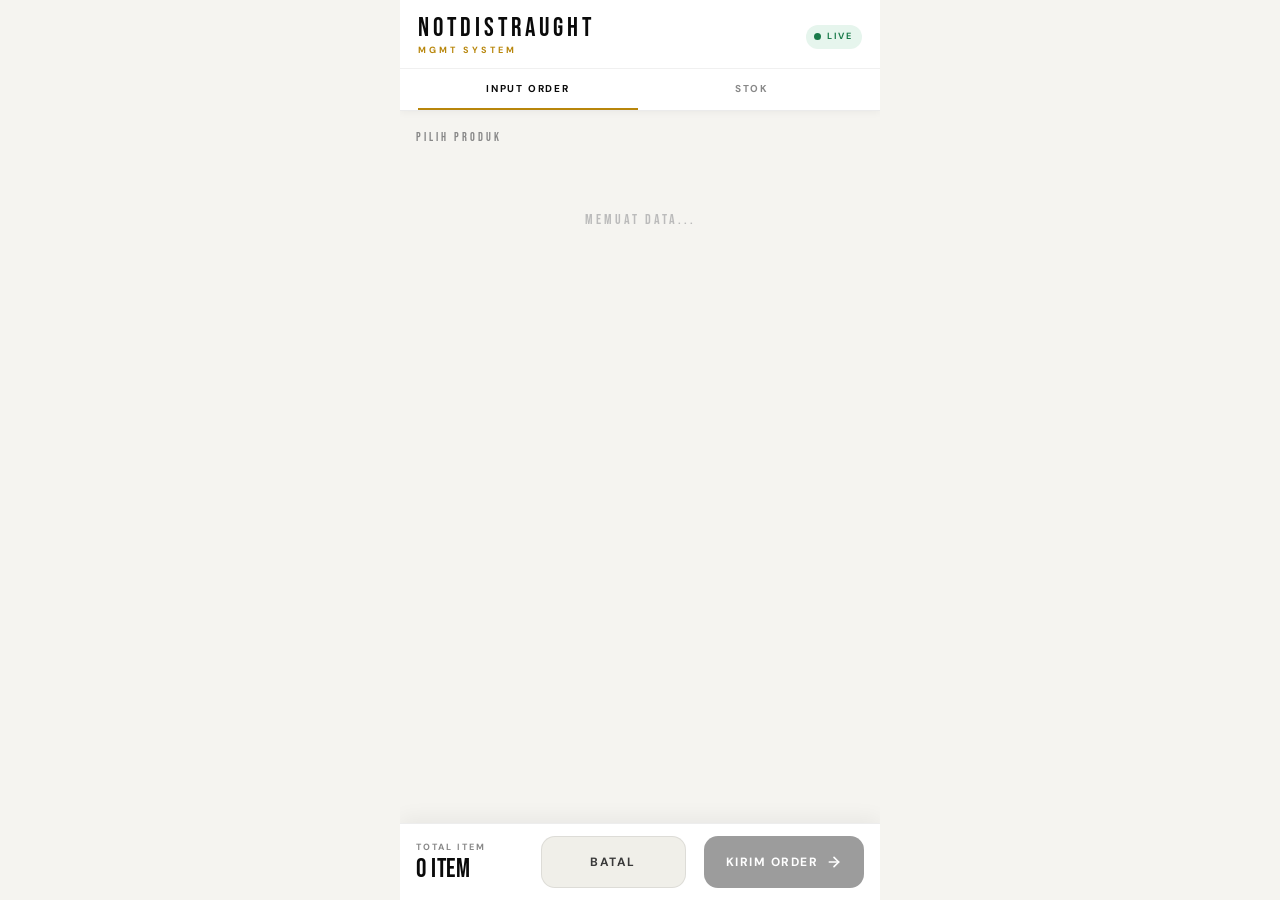
==== commit b3d8965f: "update cancel order & sinkron stok mini app" ====
--- a/index.html
+++ b/index.html
@@ -76,6 +76,29 @@
           <span class="summary-label">TOTAL ITEM</span>
           <span class="summary-val" id="total-item-count">0 item</span>
         </div>
+
+        <button
+          class="btn-cancel"
+          onclick="resetKeranjang()"
+          style="
+            margin-right: 4px;
+            min-height: 52px;
+            padding: 0 16px;
+            background: #f0efe9;
+            color: #3a3a3a;
+            border: 1.5px solid rgba(0, 0, 0, 0.08);
+            border-radius: var(--r-md);
+            font-family: var(--font-body);
+            font-size: 12px;
+            font-weight: 700;
+            letter-spacing: 1.5px;
+            text-transform: uppercase;
+            cursor: pointer;
+          "
+        >
+          BATAL
+        </button>
+
         <button class="btn-kirim" id="btn-kirim" onclick="kirimLaporan()">
           <span>KIRIM ORDER</span>
           <svg width="16" height="16" viewBox="0 0 24 24" fill="none" stroke="currentColor" stroke-width="2.5" stroke-linecap="round" stroke-linejoin="round">
--- a/style.css
+++ b/style.css
@@ -846,3 +846,55 @@
   background: var(--ink-4);
   border-radius: 3px;
 }
+
+/* Container Saklar */
+.switch {
+  position: relative;
+  display: inline-block;
+  width: 38px;
+  height: 20px;
+}
+.switch input {
+  opacity: 0;
+  width: 0;
+  height: 0;
+}
+.slider {
+  position: absolute;
+  cursor: pointer;
+  inset: 0;
+  background-color: #ddd;
+  transition: 0.3s;
+  border-radius: 20px;
+}
+.slider:before {
+  position: absolute;
+  content: '';
+  height: 14px;
+  width: 14px;
+  left: 3px;
+  bottom: 3px;
+  background-color: white;
+  transition: 0.3s;
+  border-radius: 50%;
+}
+
+/* Warna Merah pas ON */
+input:checked + .slider {
+  background-color: #c0392b;
+}
+input:checked + .slider:before {
+  transform: translateX(18px);
+}
+
+/* Animasi Slide */
+@keyframes slideUp {
+  from {
+    opacity: 0;
+    transform: translateY(10px);
+  }
+  to {
+    opacity: 1;
+    transform: translateY(0);
+  }
+}
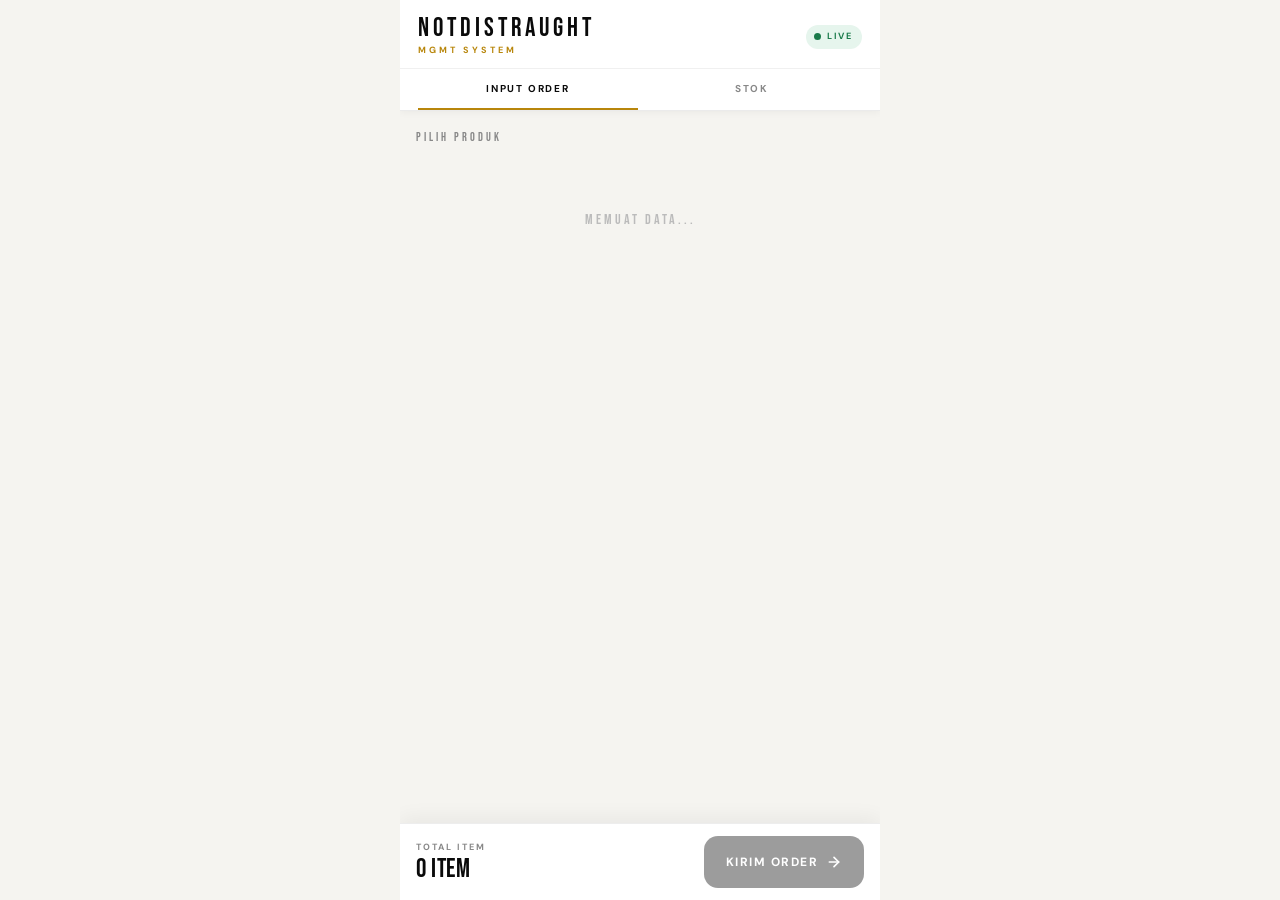
==== commit 7bae947c: "update fitur cancel order" ====
--- a/index.html
+++ b/index.html
@@ -37,6 +37,8 @@
       <main class="content">
         <!-- TAB: ORDER -->
         <section id="tab-order" class="tab-content active">
+          <div id="last-order-container"></div>
+
           <div class="section-title">PILIH PRODUK</div>
           <div id="product-list"></div>
         </section>
@@ -77,28 +79,6 @@
           <span class="summary-val" id="total-item-count">0 item</span>
         </div>
 
-        <button
-          class="btn-cancel"
-          onclick="resetKeranjang()"
-          style="
-            margin-right: 4px;
-            min-height: 52px;
-            padding: 0 16px;
-            background: #f0efe9;
-            color: #3a3a3a;
-            border: 1.5px solid rgba(0, 0, 0, 0.08);
-            border-radius: var(--r-md);
-            font-family: var(--font-body);
-            font-size: 12px;
-            font-weight: 700;
-            letter-spacing: 1.5px;
-            text-transform: uppercase;
-            cursor: pointer;
-          "
-        >
-          BATAL
-        </button>
-
         <button class="btn-kirim" id="btn-kirim" onclick="kirimLaporan()">
           <span>KIRIM ORDER</span>
           <svg width="16" height="16" viewBox="0 0 24 24" fill="none" stroke="currentColor" stroke-width="2.5" stroke-linecap="round" stroke-linejoin="round">
@@ -108,8 +88,6 @@
         </button>
       </div>
     </div>
-
-    <!-- ══════════ EDIT STOK MODAL ══════════ -->
     <div class="modal-overlay" id="edit-stok-modal">
       <div class="modal-box">
         <div class="modal-eyebrow">EDIT STOK</div>
